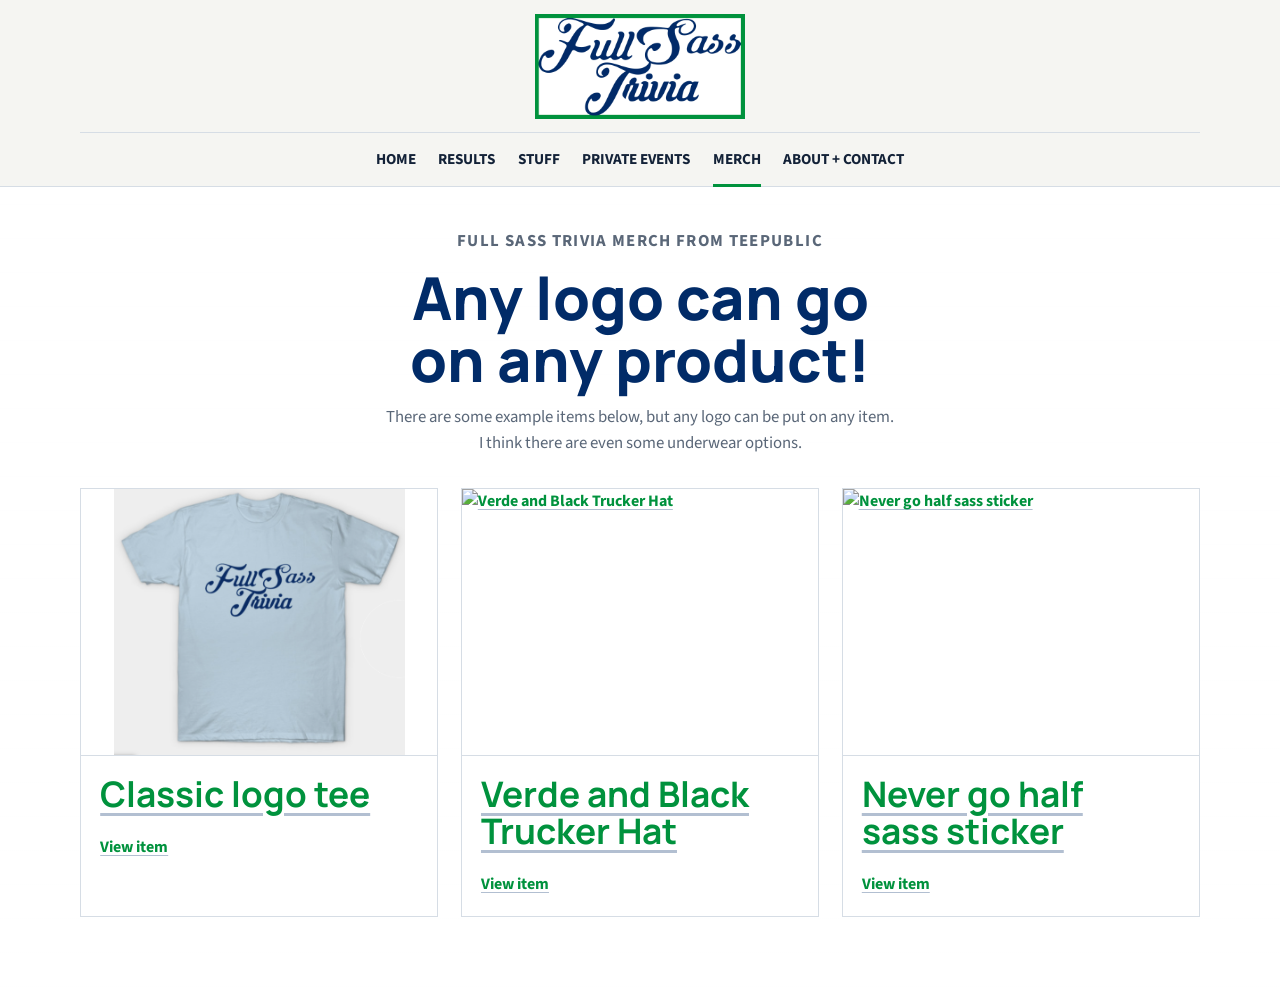
==== merch.html @ fed7e5b7 "Add files via upload" ====
<!DOCTYPE html>
<html lang="en">
  <head>
    <meta charset="UTF-8" />
    <meta name="viewport" content="width=device-width, initial-scale=1.0" />
    <title>Merch | Full Sass Trivia</title>
    <link rel="preconnect" href="https://fonts.googleapis.com" />
    <link rel="preconnect" href="https://fonts.gstatic.com" crossorigin />
    <link
      href="https://fonts.googleapis.com/css2?family=Manrope:wght@400;500;600;700;800&family=Source+Sans+3:wght@400;500;600;700&display=swap"
      rel="stylesheet"
    />
    <link rel="stylesheet" href="styles.css" />
  </head>
  <body data-page="merch">
    <div id="site-shell"></div>
    <main class="page">
      <section class="page-intro layout">
        <p class="section-label">Full Sass Trivia Merch from Teepublic</p>
        <h1>Any logo can go on any product!</h1>
        <p>
          There are some example items below, but any logo can be put on any item.<br>I think there are even some underwear options.
        </p>
      </section>
      <section class="layout merch-grid" id="merch-grid"></section>
    </main>
    <script src="content.js"></script>
    <script src="site.js"></script>
  </body>
</html>
---- styles.css ----
:root {
  --bg: #f5f5f2;
  --surface: #ffffff;
  --ink: #132238;
  --muted: #5a6778;
  --navy: #012b68;
  --green: #00923d;
  --line: #d6dde5;
  --line-strong: #b7c4d3;
  --shadow: 0 18px 44px rgba(1, 43, 104, 0.08);
  --layout: 1120px;
}

*,
*::before,
*::after {
  box-sizing: border-box;
}

html {
  scroll-behavior: smooth;
}

body {
  margin: 0;
  font-family: "Source Sans 3", Georgia, serif;
  color: var(--ink);
  background:
    linear-gradient(to bottom, rgba(255, 255, 255, 0.88), rgba(255, 255, 255, 0.94)),
    repeating-linear-gradient(
      to bottom,
      rgba(1, 43, 104, 0.03),
      rgba(1, 43, 104, 0.03) 1px,
      transparent 1px,
      transparent 34px
    );
  line-height: 1.55;
}

img {
  display: block;
  max-width: 100%;
}

a {
  color: var(--navy);
  text-decoration-color: rgba(1, 43, 104, 0.3);
  text-underline-offset: 0.16em;
}

a:hover {
  text-decoration-color: var(--green);
}

code {
  padding: 0.1rem 0.3rem;
  background: rgba(1, 43, 104, 0.06);
  border-radius: 4px;
}

.layout {
  width: min(calc(100% - 2rem), var(--layout));
  margin: 0 auto;
}

.site-header {
  position: sticky;
  top: 0;
  z-index: 20;
  background: rgba(245, 245, 242, 0.96);
  backdrop-filter: blur(10px);
  border-bottom: 1px solid var(--line);
}

.topmark {
  display: flex;
  align-items: center;
  justify-content: center;
  min-height: 68px;
  padding: 0.85rem 0;
  position: relative;
}

.brandmark {
  display: inline-grid;
  justify-items: center;
  color: var(--navy);
  text-decoration: none;
}

.brandmark__logo {
  width: clamp(126px, 18vw, 210px);
  height: auto;
}

.site-nav {
  display: flex;
  gap: 1.4rem;
  align-items: center;
  justify-content: center;
  min-height: 52px;
  border-top: 1px solid var(--line);
  overflow: visible;
}

.site-nav a {
  position: relative;
  padding: 0.95rem 0 0.85rem;
  color: var(--ink);
  text-decoration: none;
  font-size: 0.95rem;
  font-weight: 700;
  text-transform: uppercase;
}

.site-nav a::after {
  content: "";
  position: absolute;
  left: 0;
  right: 0;
  bottom: -1px;
  height: 3px;
  background: transparent;
  transition: background 180ms ease;
}

.site-nav a:hover::after,
.site-nav a.is-active::after {
  background: var(--green);
}

.nav-toggle {
  display: none;
  width: 38px;
  height: 38px;
  align-items: center;
  justify-content: center;
  border: 1px solid rgba(1, 43, 104, 0.28);
  background: rgba(255, 255, 255, 0.75);
  cursor: pointer;
  position: absolute;
  right: 0;
  top: 50%;
  transform: translateY(-50%);
  padding: 0;
}

.nav-toggle__plus {
  position: absolute;
  background: var(--navy);
  transition:
    transform 180ms ease,
    opacity 180ms ease,
    background 180ms ease;
}

.nav-toggle__plus--horizontal {
  width: 16px;
  height: 2px;
}

.nav-toggle__plus--vertical {
  width: 2px;
  height: 16px;
}

.nav-toggle[aria-expanded="true"] .nav-toggle__plus--horizontal {
  transform: rotate(45deg);
}

.nav-toggle[aria-expanded="true"] .nav-toggle__plus--vertical {
  transform: rotate(-45deg);
}

.page {
  padding-bottom: 5rem;
}

.hero {
  padding: 1.2rem 0 0;
}

.hero-image-wrap {
  width: min(calc(100% - 2rem), var(--layout));
  margin: 0 auto;
}

.hero-image {
  width: 100%;
  height: auto;
}

.hero-copy {
  display: grid;
  gap: 0.65rem;
  padding: 0.5rem 0 1.5rem;
  justify-items: center;
  text-align: center;
}

.eyebrow,
.section-label,
.entry-date {
  margin: 0;
  color: var(--green);
  font-size: 0.82rem;
  font-weight: 700;
  letter-spacing: 0.08em;
  text-transform: uppercase;
}

h1,
h2 {
  margin: 0;
  font-family: "Manrope", "Source Sans 3", sans-serif;
  font-weight: 800;
  line-height: 1.05;
  color: var(--navy);
  text-wrap: balance;
}

h1 {
  font-size: clamp(2.5rem, 6vw, 4.8rem);
  max-width: 10ch;
}

h2 {
  font-size: clamp(1.45rem, 3vw, 2.2rem);
}

.hero-subhead,
.hero-time,
.hero-body,
.page-intro p,
.entry-header p,
.story-block p,
.feature-card p,
.split-note p,
.info-panel p,
.merch-card p,
.support-note,
.form-note,
.testimonial p {
  margin: 0;
  font-size: 1.05rem;
}

.hero-subhead,
.hero-time {
  font-size: 2.5rem;
  color: var(--green);
}

.hero-time {
  font-weight: 700;
  color: var(--navy);
}

.hero-body {
  max-width: 46rem;
  color: var(--muted);
}

.prize-strip {
  display: flex;
  flex-wrap: wrap;
  gap: 0.8rem;
  padding-top: 0.4rem;
}

.prize-strip span,
.button-link,
.contact-form button {
  display: inline-flex;
  align-items: center;
  justify-content: center;
  min-height: 46px;
  padding: 0.75rem 1rem;
  border: 1px solid var(--navy);
  border-radius: 0;
  background: var(--navy);
  color: #fff;
  text-decoration: none;
  font-weight: 700;
  transition:
    background 180ms ease,
    color 180ms ease,
    border-color 180ms ease,
    transform 180ms ease;
}

.prize-strip span {
  background: var(--surface);
  color: var(--navy);
  border-color: var(--line-strong);
}

.button-link--secondary {
  background: var(--navy);
  color: #fff;
}

.button-link:hover,
.contact-form button:hover {
  background: var(--green);
  border-color: var(--green);
  color: #fff;
}

.hero-links,
.support-links {
  display: flex;
  flex-wrap: wrap;
  gap: 0.8rem;
  padding-top: 0.5rem;
}

.home-band {
  border-top: 1px solid var(--line);
  border-bottom: 1px solid var(--line);
  background: rgba(255, 255, 255, 0.55);
}

.home-band--thin {
  border-top: 0;
}

.feature-grid,
.about-grid,
.event-grid {
  display: grid;
  gap: 1.4rem;
  padding: 2.4rem 0;
}

.feature-grid {
  grid-template-columns: 1fr;
}

.feature-card,
.story-block,
.info-panel,
.feed-entry,
.merch-card {
  background: var(--surface);
  border: 1px solid var(--line);
}

.feature-card,
.story-block,
.info-panel {
  padding: 1.5rem;
}

.event-copy .info-panel h2 {
  text-align: center;
}

.feature-card__cta,
.merch-card a {
  color: var(--green);
  font-weight: 700;
}

.feature-card--link {
  display: grid;
  gap: 0.8rem;
  text-decoration: none;
  color: inherit;
  transition:
    border-color 180ms ease,
    box-shadow 180ms ease,
    transform 180ms ease;
}

.feature-card--link:hover {
  border-color: var(--green);
  box-shadow: var(--shadow);
  transform: translateY(-2px);
}

.feature-card--social {
  display: grid;
  gap: 0.9rem;
  justify-items: center;
  text-align: center;
}

.feature-card__buttons {
  display: flex;
  flex-wrap: wrap;
  justify-content: center;
  gap: 0.8rem;
}

.split-note {
  display: grid;
  grid-template-columns: minmax(0, 0.9fr) minmax(0, 1.1fr);
  gap: 2rem;
  padding: 2rem 0;
}

.page-intro {
  display: grid;
  gap: 0.8rem;
  padding: 2.6rem 0 2rem;
  justify-items: center;
  text-align: center;
}

.page-intro h1 {
  max-width: 13ch;
  font-size: clamp(2rem, 5vw, 3.7rem);
}

.page-intro p {
  max-width: 46rem;
  color: var(--muted);
}

.feed-shell {
  padding-bottom: 2rem;
}

.feed-list {
  display: grid;
  gap: 1.5rem;
}

#results-feed .feed-entry {
  width: min(100%, 960px);
  margin: 0 auto;
}

#stuff-feed .feed-entry,
.event-shell {
  width: min(100%, 960px);
  margin: 0 auto;
}

.feed-entry {
  padding: 1.5rem;
  box-shadow: var(--shadow);
}

.entry-header {
  display: grid;
  gap: 0.6rem;
  padding-bottom: 1.2rem;
  justify-items: center;
  text-align: center;
}

.entry-grid {
  display: grid;
  grid-template-columns: minmax(0, 0.86fr) minmax(0, 1.14fr);
  gap: 1.2rem;
}

#results-feed .entry-grid {
  grid-template-columns: 1fr;
  justify-items: center;
}

#stuff-feed .entry-grid {
  grid-template-columns: 1fr;
  justify-items: center;
}

.scoreboard-wrap {
  display: grid;
  gap: 1rem;
}

#results-feed .scoreboard-wrap {
  width: min(100%, 720px);
}

#stuff-feed .scoreboard-wrap,
.event-copy {
  width: min(100%, 720px);
}

#stuff-feed .scoreboard-wrap,
#stuff-feed .featured-carousel {
  width: min(100%, 560px);
}

.scoreboard {
  width: 100%;
  border-collapse: collapse;
  font-size: 0.98rem;
}

#results-feed .scoreboard {
  display: none;
}

.scoreboard th,
.scoreboard td {
  padding: 0.75rem 0.6rem;
  border-bottom: 1px solid var(--line);
  text-align: left;
}

.scoreboard th {
  color: var(--navy);
  font-size: 0.82rem;
  text-transform: uppercase;
}

.entry-notes {
  display: grid;
  gap: 0.7rem;
  color: var(--muted);
}

.media-carousel,
.media-rail {
  display: grid;
  grid-auto-flow: column;
  grid-auto-columns: minmax(280px, 1fr);
  gap: 1rem;
  overflow-x: auto;
  scroll-snap-type: x proximity;
  padding-bottom: 0.2rem;
}

.media-card {
  min-height: 220px;
  background: #edf2f7;
  border: 1px solid var(--line);
  scroll-snap-align: start;
}

.media-card--image {
  padding: 0;
}

.media-card img,
.media-card iframe {
  width: 100%;
  height: 100%;
  min-height: 220px;
  border: 0;
}

.media-card img {
  object-fit: contain;
  background: #fff;
}

.media-card__link {
  display: block;
  width: 100%;
  height: auto;
}

.media-card__external-link {
  display: block;
  padding: 0.8rem 1rem 1rem;
  text-align: center;
  font-weight: 700;
  color: var(--navy);
  background: #fff;
  text-decoration: underline;
  text-underline-offset: 0.16em;
}

.media-zoom-trigger {
  cursor: zoom-in;
}

.featured-carousel {
  position: relative;
  width: 100%;
  max-width: 720px;
  margin: 0 auto;
  display: grid;
  gap: 0.8rem;
}

.featured-carousel__viewport {
  overflow: hidden;
  background: transparent;
  transition: height 220ms ease;
}

.featured-carousel__track {
  display: flex;
  align-items: flex-start;
  transition: transform 220ms ease;
}

.featured-carousel__slide {
  flex: 0 0 100%;
}

.featured-carousel .media-card {
  min-height: 0;
  height: auto;
  background: transparent;
  border: 0;
  width: 100%;
  position: relative;
}

.featured-carousel .media-card img {
  display: block;
  width: 100%;
  height: auto;
  max-height: 50vh;
  min-height: 0;
  object-fit: contain;
  background: transparent;
}

.media-card iframe {
  object-fit: cover;
}

.media-card video {
  display: block;
  width: 100%;
  height: 100%;
  background: #000;
}

.featured-carousel .media-card iframe,
.featured-carousel .media-card video {
  display: block;
  width: 100%;
  max-height: 50vh;
  aspect-ratio: 16 / 9;
  min-height: 0;
}

.featured-carousel .media-card__link img {
  background: transparent;
}

.featured-carousel .media-card--linked {
  display: grid;
  grid-template-rows: auto auto;
  align-content: start;
  background: transparent;
}

.carousel-clickzone {
  position: absolute;
  top: 0;
  bottom: 3.2rem;
  width: 22%;
  border: 0;
  background: transparent;
  z-index: 2;
  cursor: pointer;
}

.carousel-clickzone--prev {
  left: 0;
}

.carousel-clickzone--next {
  right: 0;
}

.carousel-arrow {
  position: absolute;
  top: calc(50% - 1.6rem);
  z-index: 3;
  width: 44px;
  height: 44px;
  border: 1px solid rgba(255, 255, 255, 0.8);
  background: rgba(1, 43, 104, 0.78);
  color: #fff;
  display: inline-flex;
  align-items: center;
  justify-content: center;
  cursor: pointer;
  font: inherit;
  font-size: 1.15rem;
}

.carousel-arrow--prev {
  left: 0.75rem;
}

.carousel-arrow--next {
  right: 0.75rem;
}

.carousel-footer {
  display: flex;
  align-items: center;
  justify-content: flex-end;
  gap: 1rem;
  color: var(--muted);
  font-size: 0.95rem;
}

.carousel-count {
  margin: 0;
}

.image-lightbox {
  position: fixed;
  inset: 0;
  z-index: 50;
}

.image-lightbox[hidden] {
  display: none;
}

.image-lightbox__backdrop {
  position: absolute;
  inset: 0;
  border: 0;
  background: rgba(5, 18, 38, 0.84);
}

.image-lightbox__dialog {
  position: relative;
  z-index: 1;
  display: grid;
  justify-items: center;
  gap: 1rem;
  width: min(calc(100% - 2rem), 1080px);
  margin: 4vh auto;
}

.image-lightbox__close {
  justify-self: end;
  position: relative;
  z-index: 4;
  border: 1px solid rgba(255, 255, 255, 0.5);
  background: rgba(255, 255, 255, 0.08);
  color: #fff;
  padding: 0.7rem 0.95rem;
  font: inherit;
  font-weight: 700;
  cursor: pointer;
}

.image-lightbox__image {
  display: block;
  width: 100%;
  max-height: 82vh;
  object-fit: contain;
  background: #fff;
}

.image-lightbox__nav,
.image-lightbox__tapzone {
  position: absolute;
  top: 0;
  bottom: 0;
  border: 0;
  background: transparent;
  cursor: pointer;
}

.image-lightbox__tapzone {
  width: 20%;
  top: 4.5rem;
  z-index: 1;
}

.image-lightbox__tapzone--prev {
  left: 0;
}

.image-lightbox__tapzone--next {
  right: 0;
}

.image-lightbox__nav {
  top: 50%;
  bottom: auto;
  z-index: 3;
  width: 48px;
  height: 48px;
  transform: translateY(-50%);
  border: 1px solid rgba(255, 255, 255, 0.65);
  background: rgba(1, 43, 104, 0.78);
  color: #fff;
  font: inherit;
  font-size: 1.2rem;
}

.image-lightbox__nav--prev {
  left: 1rem;
}

.image-lightbox__nav--next {
  right: 1rem;
}

body.lightbox-open {
  overflow: hidden;
}

.event-shell {
  display: grid;
  gap: 1.5rem;
}

.event-copy {
  display: grid;
  gap: 1.2rem;
  margin: 0 auto;
}

.plain-list {
  margin: 0;
  padding-left: 1.2rem;
  color: var(--muted);
  font-size: 1.08rem;
}

.testimonial-list {
  display: grid;
  gap: 1rem;
  padding-top: 0.45rem;
}

.testimonial {
  margin: 0;
  padding: 0 0 0 1rem;
  border-left: 3px solid var(--green);
}

.testimonial footer {
  padding-top: 0.6rem;
  color: var(--navy);
  font-weight: 700;
}

.form-section {
  display: grid;
  gap: 1.2rem;
  padding-top: 2.2rem;
}

.section-heading {
  display: grid;
  gap: 0.5rem;
}

.contact-form {
  display: grid;
  gap: 1rem;
  max-width: 760px;
  padding: 1.5rem;
  background: var(--surface);
  border: 1px solid var(--line);
  box-shadow: var(--shadow);
}

.contact-form label {
  display: grid;
  gap: 0.45rem;
  font-weight: 600;
  color: var(--navy);
}

.contact-form input,
.contact-form textarea {
  width: 100%;
  padding: 0.9rem 1rem;
  border: 1px solid var(--line-strong);
  border-radius: 0;
  background: #fff;
  font: inherit;
  color: var(--ink);
}

.contact-form input:focus,
.contact-form textarea:focus {
  outline: 2px solid rgba(0, 146, 61, 0.2);
  border-color: var(--green);
}

.contact-form button {
  width: fit-content;
  cursor: pointer;
}

.merch-grid {
  display: grid;
  grid-template-columns: repeat(3, minmax(0, 1fr));
  gap: 1.4rem;
}

.merch-card {
  overflow: hidden;
}

.merch-card img {
  width: 100%;
  aspect-ratio: 4 / 3;
  object-fit: contain;
  background: #fff;
  border-bottom: 1px solid var(--line);
}

.merch-card__body {
  display: grid;
  gap: 0.7rem;
  padding: 1.2rem;
}

.support-band {
  display: grid;
  gap: 1rem;
  padding: 2rem 0 0;
}

body[data-page="about-contact"] .about-grid,
body[data-page="about-contact"] .support-band,
body[data-page="about-contact"] .story-block,
body[data-page="about-contact"] .section-heading {
  justify-items: center;
  text-align: center;
}

body[data-page="about-contact"] .story-block {
  display: grid;
  gap: 1rem;
}

body[data-page="about-contact"] .plain-list {
  display: inline-grid;
  gap: 0.6rem;
  justify-items: center;
  padding-left: 0;
  list-style-position: inside;
}

.page-home .feature-card,
.page-home .split-note {
  text-align: center;
}

.page-home .feature-card h2,
.page-home .split-note h2 {
  margin-inline: auto;
}

@media (max-width: 920px) {
  .feature-grid,
  .entry-grid,
  .about-grid,
  .event-grid,
  .split-note,
  .merch-grid {
    grid-template-columns: 1fr;
  }

  .featured-carousel .media-card,
  .featured-carousel .media-card img,
  .featured-carousel .media-card iframe,
  .featured-carousel .media-card video {
    min-height: 0;
    height: auto;
  }
}

@media (max-width: 760px) {
  .site-nav {
    display: none;
    flex-direction: column;
    align-items: stretch;
    justify-content: flex-start;
    gap: 0;
    padding: 0 0 0.6rem;
    overflow: visible;
  }

  .site-nav.is-open {
    display: flex;
  }

  .site-nav a {
    padding: 0.9rem 0;
    border-bottom: 1px solid var(--line);
  }

  .nav-toggle {
    display: inline-flex;
  }

  .hero-copy {
    padding-top: 1.8rem;
  }

  h1,
  .page-intro h1 {
    max-width: none;
  }

  .hero-subhead,
  .hero-time {
    font-size: 1.2rem;
  }

  .feed-entry,
  .feature-card,
  .story-block,
  .info-panel,
  .contact-form {
    padding: 1.15rem;
  }

  .layout,
  .hero-image-wrap {
    width: min(calc(100% - 1.25rem), var(--layout));
  }
}
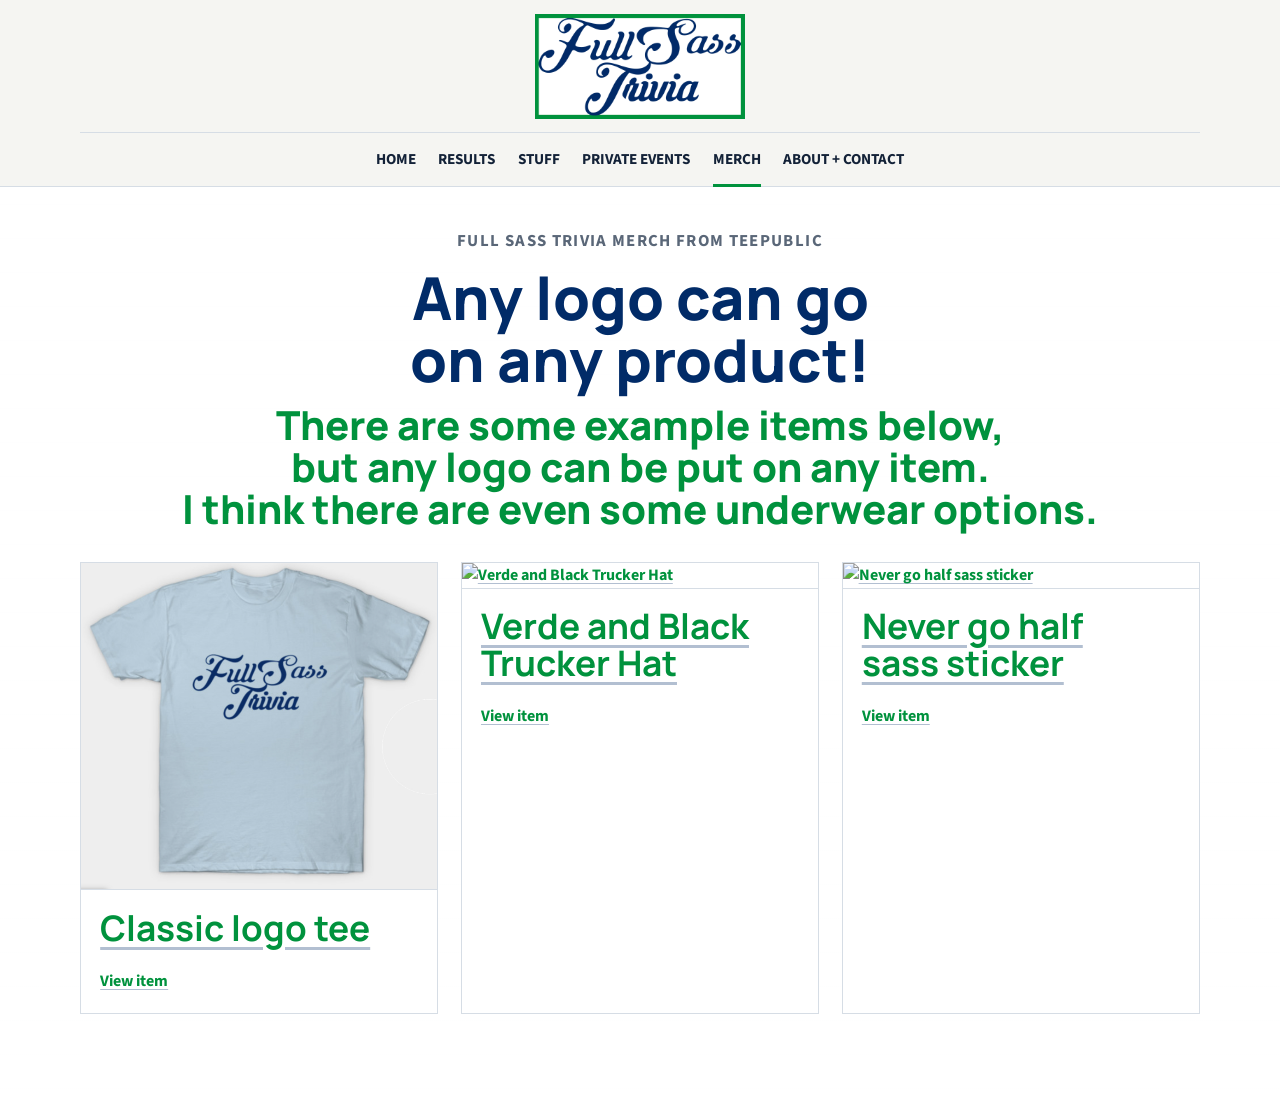
==== commit ba2e9226: "Add files via upload" ====
--- a/merch.html
+++ b/merch.html
@@ -18,9 +18,9 @@
       <section class="page-intro layout">
         <p class="section-label">Full Sass Trivia Merch from Teepublic</p>
         <h1>Any logo can go on any product!</h1>
-        <p>
+        <h2 class="hero-subhead">
           There are some example items below, but any logo can be put on any item.<br>I think there are even some underwear options.
-        </p>
+        </h2>
       </section>
       <section class="layout merch-grid" id="merch-grid"></section>
     </main>
--- a/styles.css
+++ b/styles.css
@@ -669,25 +669,25 @@
   position: absolute;
   top: calc(50% - 1.6rem);
   z-index: 3;
-  width: 44px;
-  height: 44px;
-  border: 1px solid rgba(255, 255, 255, 0.8);
-  background: rgba(1, 43, 104, 0.78);
+  width: 36px;
+  height: 36px;
+  border: 1px solid rgba(255, 255, 255, 0.28);
+  background: rgba(1, 43, 104, 0.2);
   color: #fff;
   display: inline-flex;
   align-items: center;
   justify-content: center;
   cursor: pointer;
   font: inherit;
-  font-size: 1.15rem;
+  font-size: 0.98rem;
 }
 
 .carousel-arrow--prev {
-  left: 0.75rem;
+  left: 0.55rem;
 }
 
 .carousel-arrow--next {
-  right: 0.75rem;
+  right: 0.55rem;
 }
 
 .carousel-footer {
@@ -782,8 +782,8 @@
   width: 48px;
   height: 48px;
   transform: translateY(-50%);
-  border: 1px solid rgba(255, 255, 255, 0.65);
-  background: rgba(1, 43, 104, 0.78);
+  border: 1px solid rgba(255, 255, 255, 0.32);
+  background: rgba(1, 43, 104, 0.24);
   color: #fff;
   font: inherit;
   font-size: 1.2rem;
@@ -895,11 +895,14 @@
 
 .merch-card {
   overflow: hidden;
+  max-width: 520px;
+  margin: 0 auto;
 }
 
 .merch-card img {
   width: 100%;
-  aspect-ratio: 4 / 3;
+  height: auto;
+  max-height: 40vh;
   object-fit: contain;
   background: #fff;
   border-bottom: 1px solid var(--line);
